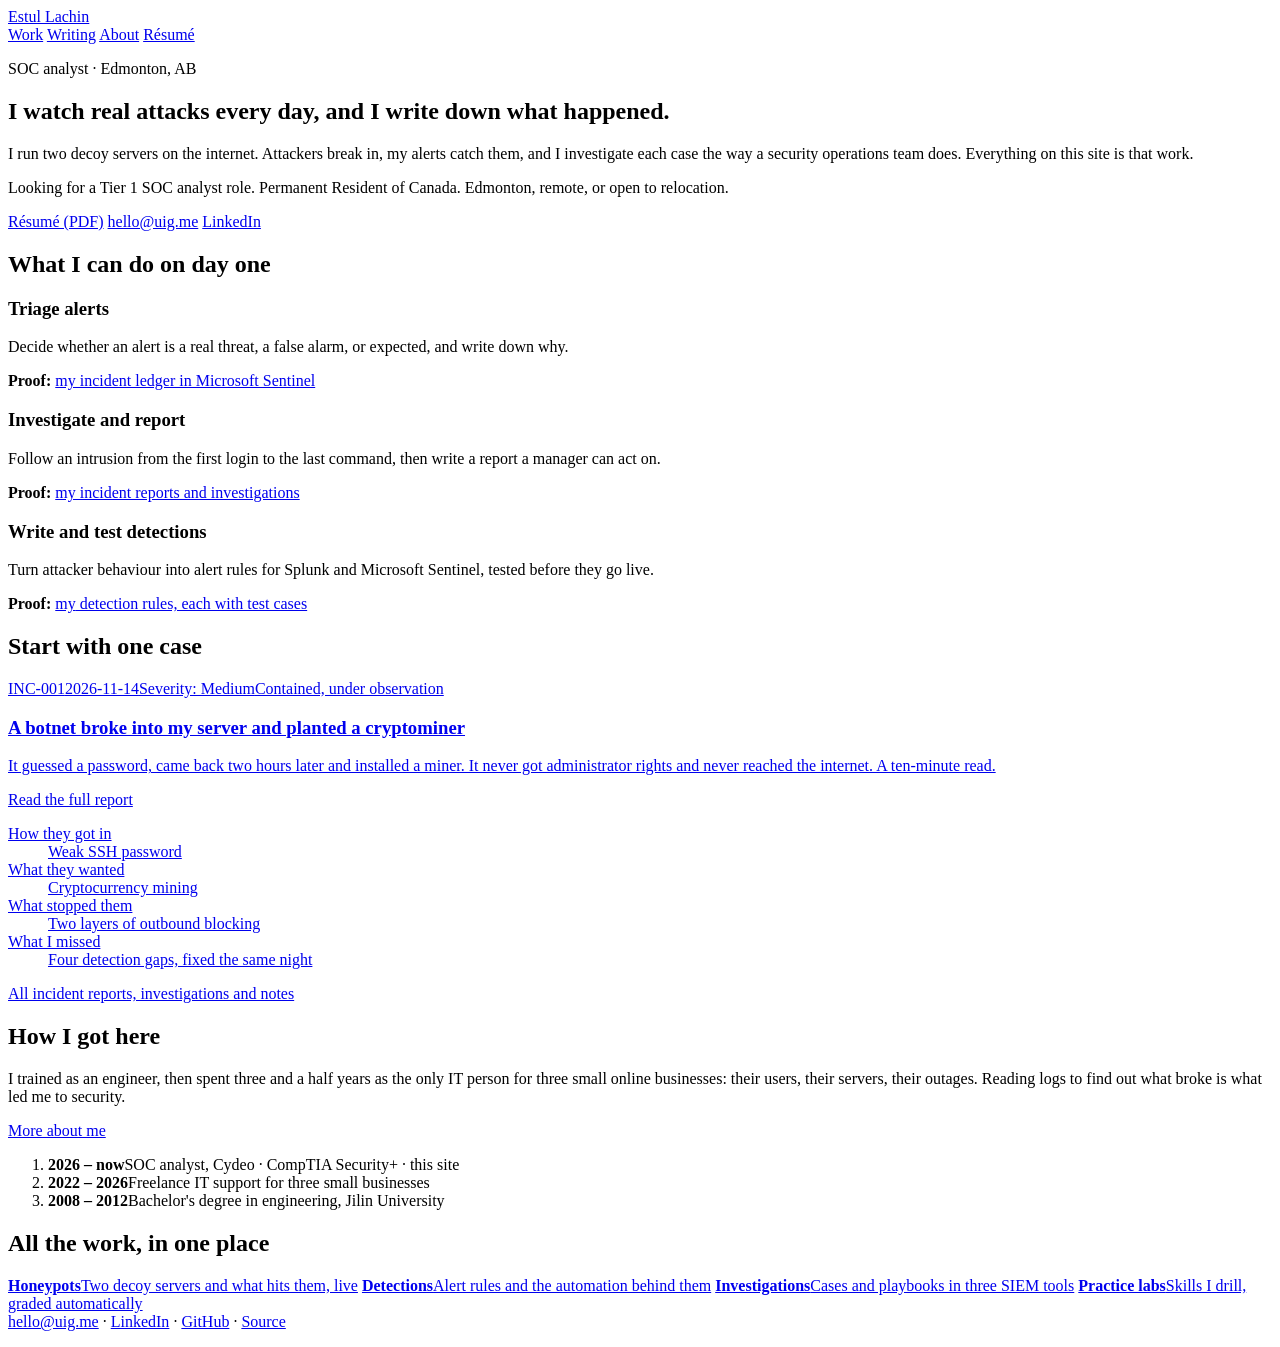
==== site/index.html @ 26e4d9d9 "Writing replaces Incident reports and Notes: nav, links, pages removed (they live in the writing rep" ====
<!doctype html>
<html lang="en">
<head>
<meta charset="utf-8">
<meta name="viewport" content="width=device-width, initial-scale=1">
<meta http-equiv="Content-Security-Policy" content="default-src 'none'; script-src 'self'; style-src 'self'; img-src 'self'; connect-src 'self' https://raw.githubusercontent.com; base-uri 'none'; form-action 'none'">
<meta name="referrer" content="strict-origin-when-cross-origin">
<title>Estul Lachin · SOC analyst, Edmonton</title>
<meta name="description" content="Estul Lachin, SOC analyst in Edmonton, AB. I run decoy servers, detect what attackers do on them and investigate every case.">
<meta property="og:title" content="Estul Lachin · SOC analyst, Edmonton">
<meta property="og:description" content="Estul Lachin, SOC analyst in Edmonton, AB. I run decoy servers, detect what attackers do on them and investigate every case.">
<meta property="og:url" content="https://uig.me/">
<meta property="og:type" content="profile">
<link rel="canonical" href="https://uig.me/">
<meta property="og:image" content="https://uig.me/og-image.png">
<meta property="og:image:width" content="1200">
<meta property="og:image:height" content="630">
<meta property="og:image:alt" content="Estul Lachin, SOC analyst: real attacks, detected and written up">
<meta name="twitter:card" content="summary_large_image">
<link rel="icon" href="/favicon.svg" type="image/svg+xml">
<link rel="icon" href="/favicon.ico" sizes="32x32">
<link rel="apple-touch-icon" href="/apple-touch-icon.png">
<link rel="stylesheet" href="/style.css">
<link rel="stylesheet" href="/home.css">
<script defer src="/app.js"></script>
<script type="application/ld+json">
{"@context": "https://schema.org", "@type": "Person", "name": "Estul Lachin", "url": "https://uig.me/",
 "jobTitle": "Cybersecurity analyst",
 "email": "mailto:hello@uig.me",
 "address": {"@type": "PostalAddress", "addressLocality": "Edmonton", "addressRegion": "AB", "addressCountry": "CA"},
 "sameAs": ["https://www.linkedin.com/in/estul-lachin", "https://github.com/estul-lachin", "https://www.credly.com/users/estul"]}
</script>
</head>
<body class="wide">
<header class="site-header">
  <div class="wrap">
    <a class="brand" href="/" aria-current="page">Estul Lachin</a>
    <nav>
      <a href="/#work">Work</a>
      <a href="/writing/">Writing</a>
      <a href="/about/">About</a>
      <a href="/Estul-Lachin-Resume.pdf">Résumé</a>
    </nav>
  </div>
</header>

<main>
  <section class="hero">
    <div class="wrap">
      <div class="hero-text">
        <p class="kicker">SOC analyst · Edmonton, AB</p>
        <h1>I watch real attacks every day, and I write down what happened.</h1>
        <p class="lead">I run two decoy servers on the internet. Attackers break in, my alerts catch them, and I
          investigate each case the way a security operations team does. Everything on this site is that work.</p>
        <p class="seeking">Looking for a Tier 1 SOC analyst role. Permanent Resident of Canada. Edmonton, remote,
          or open to relocation.</p>
        <p class="actions">
          <a class="button" href="/Estul-Lachin-Resume.pdf" type="application/pdf">Résumé (PDF)</a>
          <a class="button secondary" href="mailto:hello@uig.me">hello@uig.me</a>
          <a class="button secondary" href="https://www.linkedin.com/in/estul-lachin">LinkedIn</a>
        </p>
      </div>
      <div class="live" id="live" hidden>
        <div class="panel">
          <p class="panel-head">On my honeypot in the last hour</p>
          <ol class="feed" id="feed" aria-live="off"></ol>
        </div>
        <p class="note"><span id="feed-note">Real traffic, published without IP addresses.</span>
          <a href="/honeypot/">Watch it live</a></p>
      </div>
    </div>
  </section>

  <section class="band tint">
    <div class="wrap">
      <h2>What I can do on day one</h2>
      <div class="cards">
        <article>
          <h3>Triage alerts</h3>
          <p>Decide whether an alert is a real threat, a false alarm, or expected, and write down why.</p>
          <p class="proof"><strong>Proof:</strong> <a href="/investigations/#incidents">my incident ledger in Microsoft Sentinel</a></p>
        </article>
        <article>
          <h3>Investigate and report</h3>
          <p>Follow an intrusion from the first login to the last command, then write a report a manager can act on.</p>
          <p class="proof"><strong>Proof:</strong> <a href="/writing/">my incident reports and investigations</a></p>
        </article>
        <article>
          <h3>Write and test detections</h3>
          <p>Turn attacker behaviour into alert rules for Splunk and Microsoft Sentinel, tested before they go live.</p>
          <p class="proof"><strong>Proof:</strong> <a href="/detections/"><span id="det-rules">my</span> detection rules, each with test cases</a></p>
        </article>
      </div>
    </div>
  </section>

  <section class="band">
    <div class="wrap">
      <h2>Start with one case</h2>
      <a class="case" href="/writing/inc-001/">
        <div class="case-head"><span>INC-001</span><span>2026-11-14</span><span>Severity: Medium</span><span>Contained, under observation</span></div>
        <div class="case-body">
          <div class="case-main">
            <h3>A botnet broke into my server and planted a cryptominer</h3>
            <p>It guessed a password, came back two hours later and installed a miner. It never got administrator
              rights and never reached the internet. A ten-minute read.</p>
            <p class="go">Read the full report</p>
          </div>
          <dl>
            <dt>How they got in</dt><dd>Weak SSH password</dd>
            <dt>What they wanted</dt><dd>Cryptocurrency mining</dd>
            <dt>What stopped them</dt><dd>Two layers of outbound blocking</dd>
            <dt>What I missed</dt><dd>Four detection gaps, fixed the same night</dd>
          </dl>
        </div>
      </a>
      <p class="more-cases"><a href="/writing/">All incident reports, investigations and notes</a></p>
    </div>
  </section>

  <section class="band tint story">
    <div class="wrap">
      <div class="story-text">
        <h2>How I got here</h2>
        <p>I trained as an engineer, then spent three and a half years as the only IT person for three small online
          businesses: their users, their servers, their outages. Reading logs to find out what broke is what led me
          to security.</p>
        <p><a href="/about/">More about me</a></p>
      </div>
      <ol class="years">
        <li><b>2026 – now</b><span>SOC analyst, Cydeo · CompTIA Security+ · this site</span></li>
        <li><b>2022 – 2026</b><span>Freelance IT support for three small businesses</span></li>
        <li><b>2008 – 2012</b><span>Bachelor's degree in engineering, Jilin University</span></li>
      </ol>
    </div>
  </section>

  <section class="band" id="work">
    <div class="wrap">
      <h2>All the work, in one place</h2>
      <div class="tiles">
        <a href="/honeypot/"><strong>Honeypots</strong><span>Two decoy servers and what hits them, live</span><span class="live-num" id="hp-sessions"></span></a>
        <a href="/detections/"><strong>Detections</strong><span>Alert rules and the automation behind them</span><span class="live-num" id="det-incidents"></span></a>
        <a href="/investigations/"><strong>Investigations</strong><span>Cases and playbooks in three SIEM tools</span><span class="live-num" id="guide-playbooks"></span></a>
        <a href="/labs/"><strong>Practice labs</strong><span>Skills I drill, graded automatically</span></a>
      </div>
    </div>
  </section>
</main>

<footer class="site-footer">
  <div class="wrap">
    <a href="mailto:hello@uig.me">hello@uig.me</a> ·
    <a href="https://www.linkedin.com/in/estul-lachin">LinkedIn</a> ·
    <a href="https://github.com/estul-lachin">GitHub</a> ·
    <a href="https://github.com/estul-lachin/uig-home">Source</a>
    <p class="credit" id="updated"></p>
  </div>
</footer>
</body>
</html>
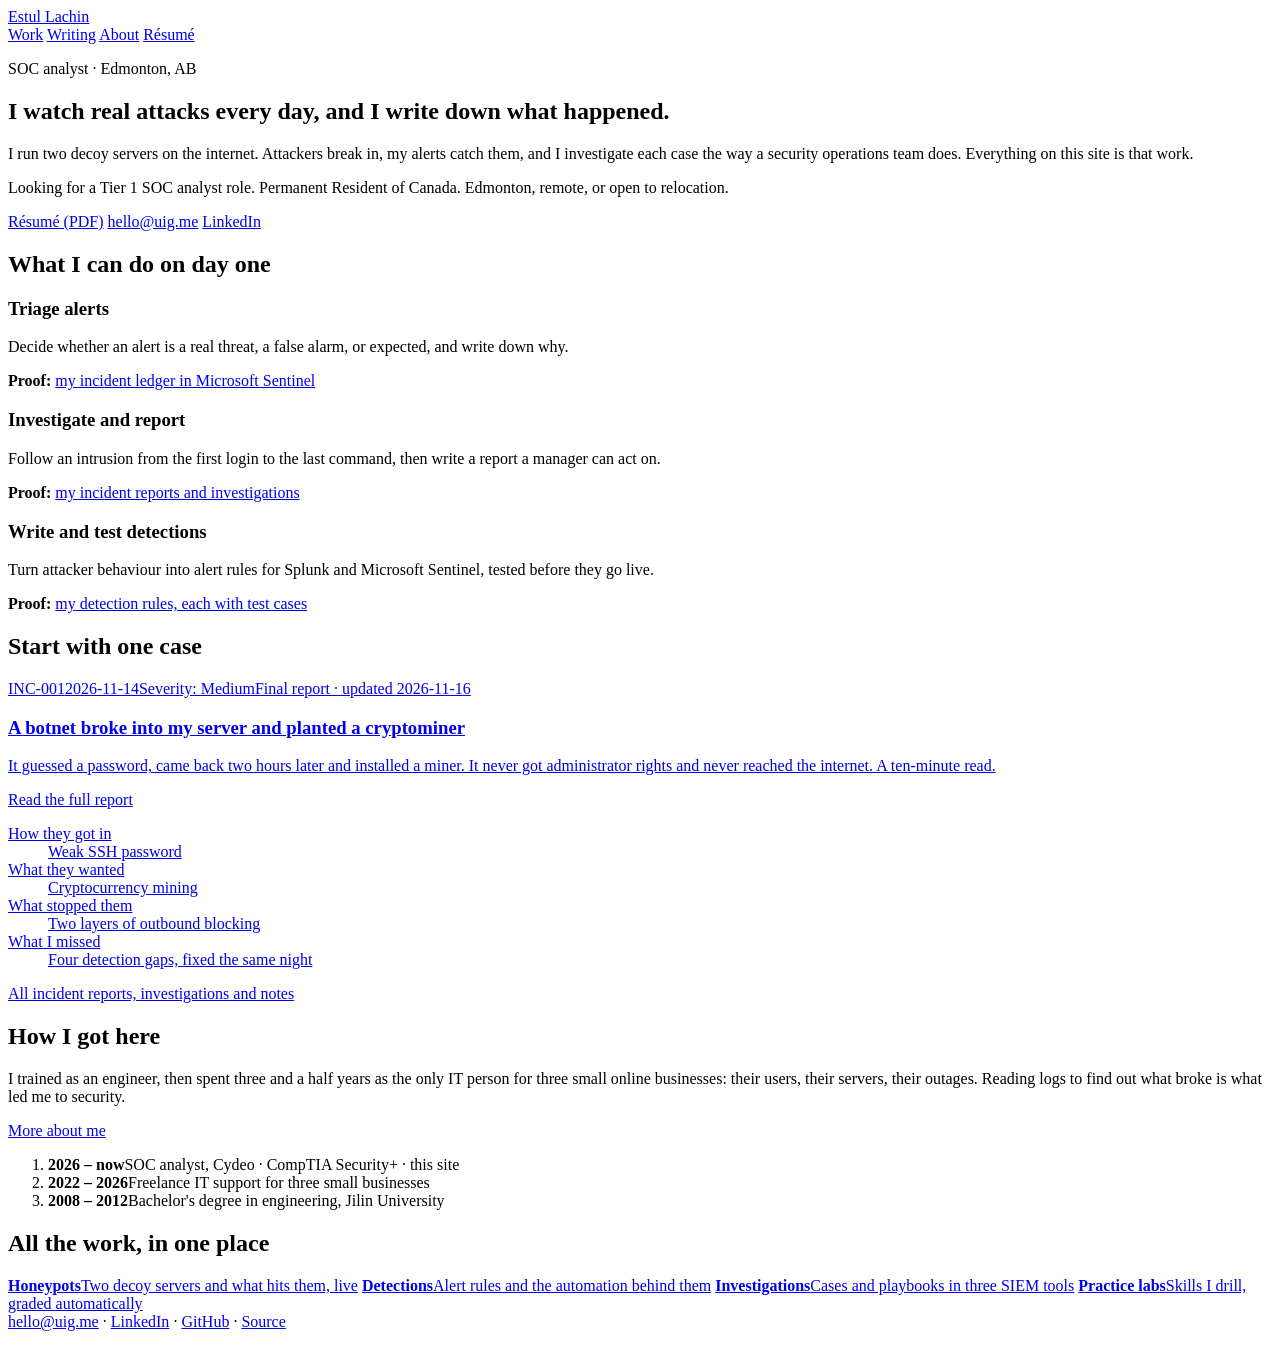
==== commit db623ae2: "Home: INC-001 card status is now Final report · updated 2026-11-16 Co-Authored-By: Claude Opus 5.5 <" ====
--- a/site/index.html
+++ b/site/index.html
@@ -98,7 +98,7 @@
     <div class="wrap">
       <h2>Start with one case</h2>
       <a class="case" href="/writing/inc-001/">
-        <div class="case-head"><span>INC-001</span><span>2026-11-14</span><span>Severity: Medium</span><span>Contained, under observation</span></div>
+        <div class="case-head"><span>INC-001</span><span>2026-11-14</span><span>Severity: Medium</span><span>Final report · updated 2026-11-16</span></div>
         <div class="case-body">
           <div class="case-main">
             <h3>A botnet broke into my server and planted a cryptominer</h3>
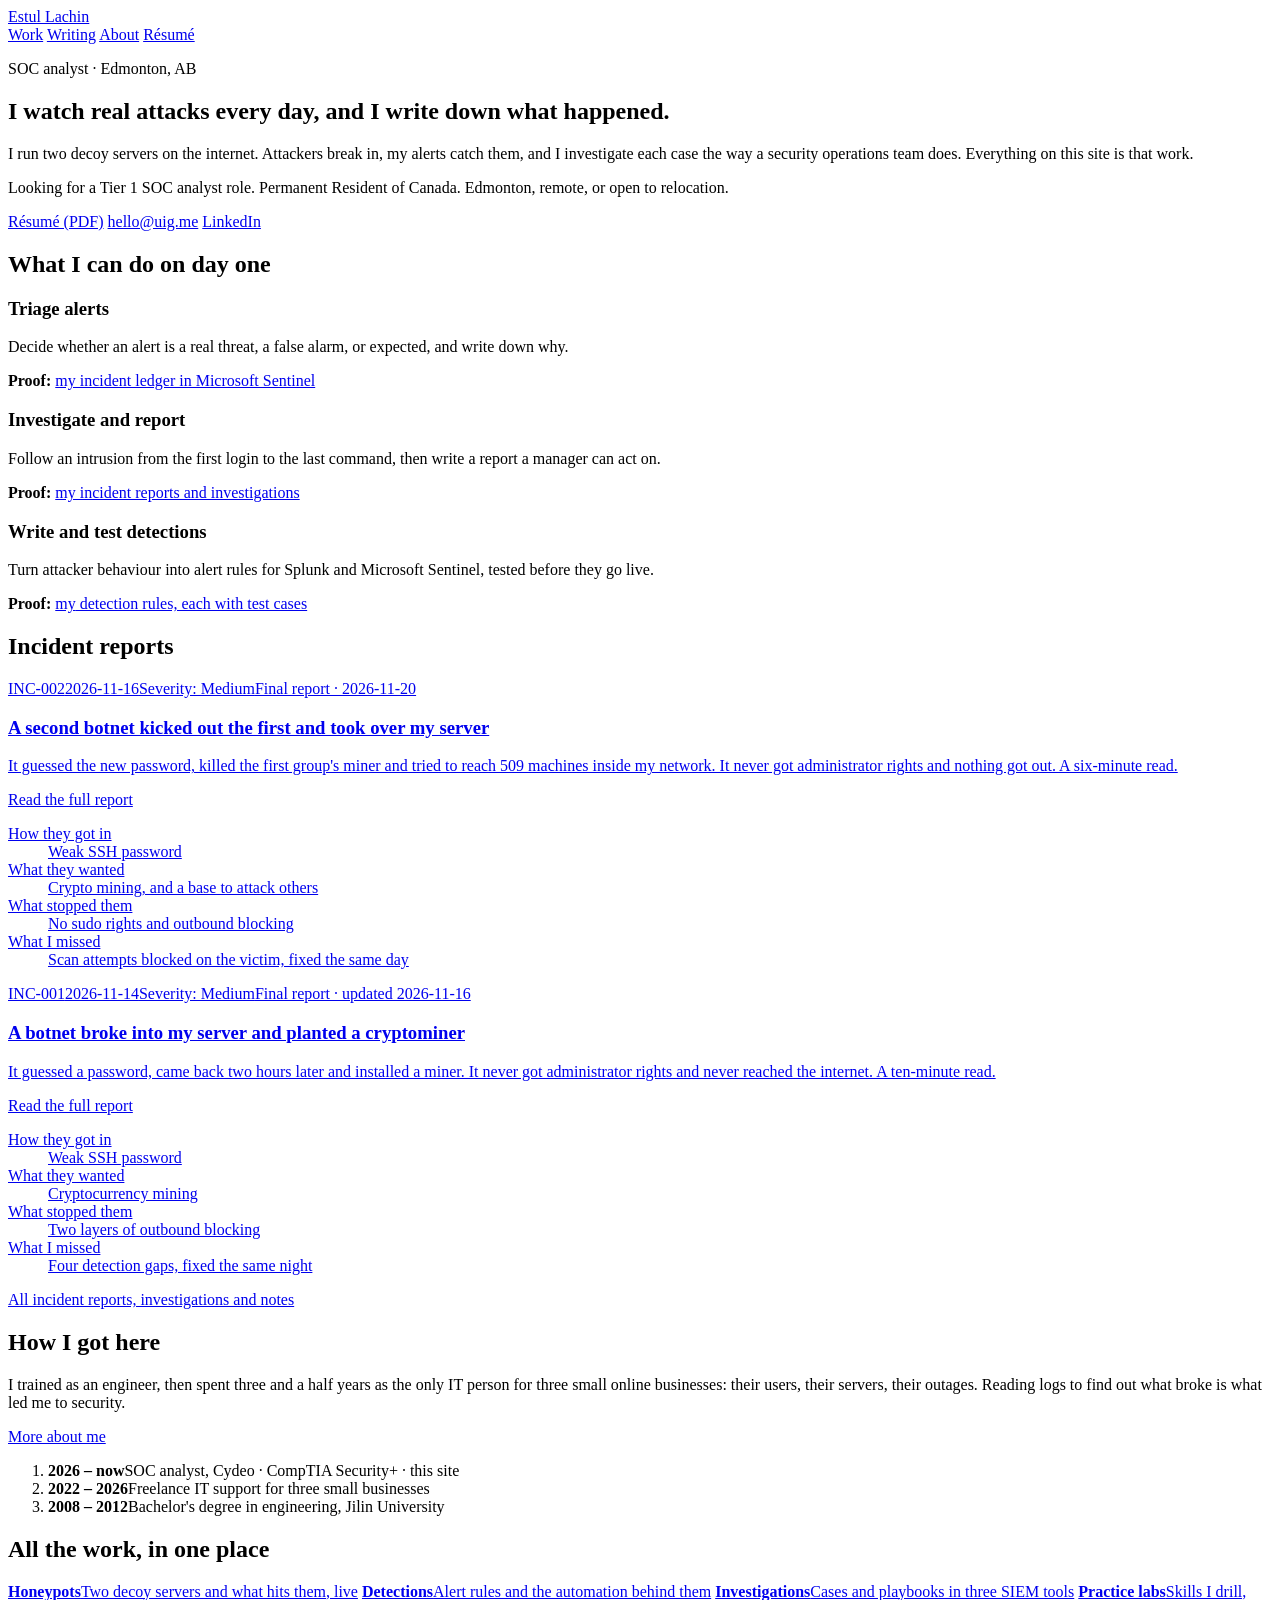
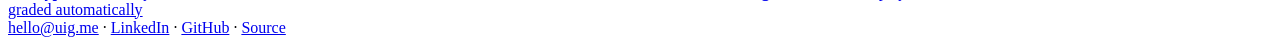
==== commit 1c893e3b: "Home: INC-002 card above INC-001; section is now Incident reports Co-Authored-By: Claude Opus 5.5 <n" ====
--- a/site/index.html
+++ b/site/index.html
@@ -96,7 +96,24 @@
 
   <section class="band">
     <div class="wrap">
-      <h2>Start with one case</h2>
+      <h2>Incident reports</h2>
+      <a class="case" href="/writing/inc-002/">
+        <div class="case-head"><span>INC-002</span><span>2026-11-16</span><span>Severity: Medium</span><span>Final report · 2026-11-20</span></div>
+        <div class="case-body">
+          <div class="case-main">
+            <h3>A second botnet kicked out the first and took over my server</h3>
+            <p>It guessed the new password, killed the first group's miner and tried to reach 509 machines inside my
+              network. It never got administrator rights and nothing got out. A six-minute read.</p>
+            <p class="go">Read the full report</p>
+          </div>
+          <dl>
+            <dt>How they got in</dt><dd>Weak SSH password</dd>
+            <dt>What they wanted</dt><dd>Crypto mining, and a base to attack others</dd>
+            <dt>What stopped them</dt><dd>No sudo rights and outbound blocking</dd>
+            <dt>What I missed</dt><dd>Scan attempts blocked on the victim, fixed the same day</dd>
+          </dl>
+        </div>
+      </a>
       <a class="case" href="/writing/inc-001/">
         <div class="case-head"><span>INC-001</span><span>2026-11-14</span><span>Severity: Medium</span><span>Final report · updated 2026-11-16</span></div>
         <div class="case-body">
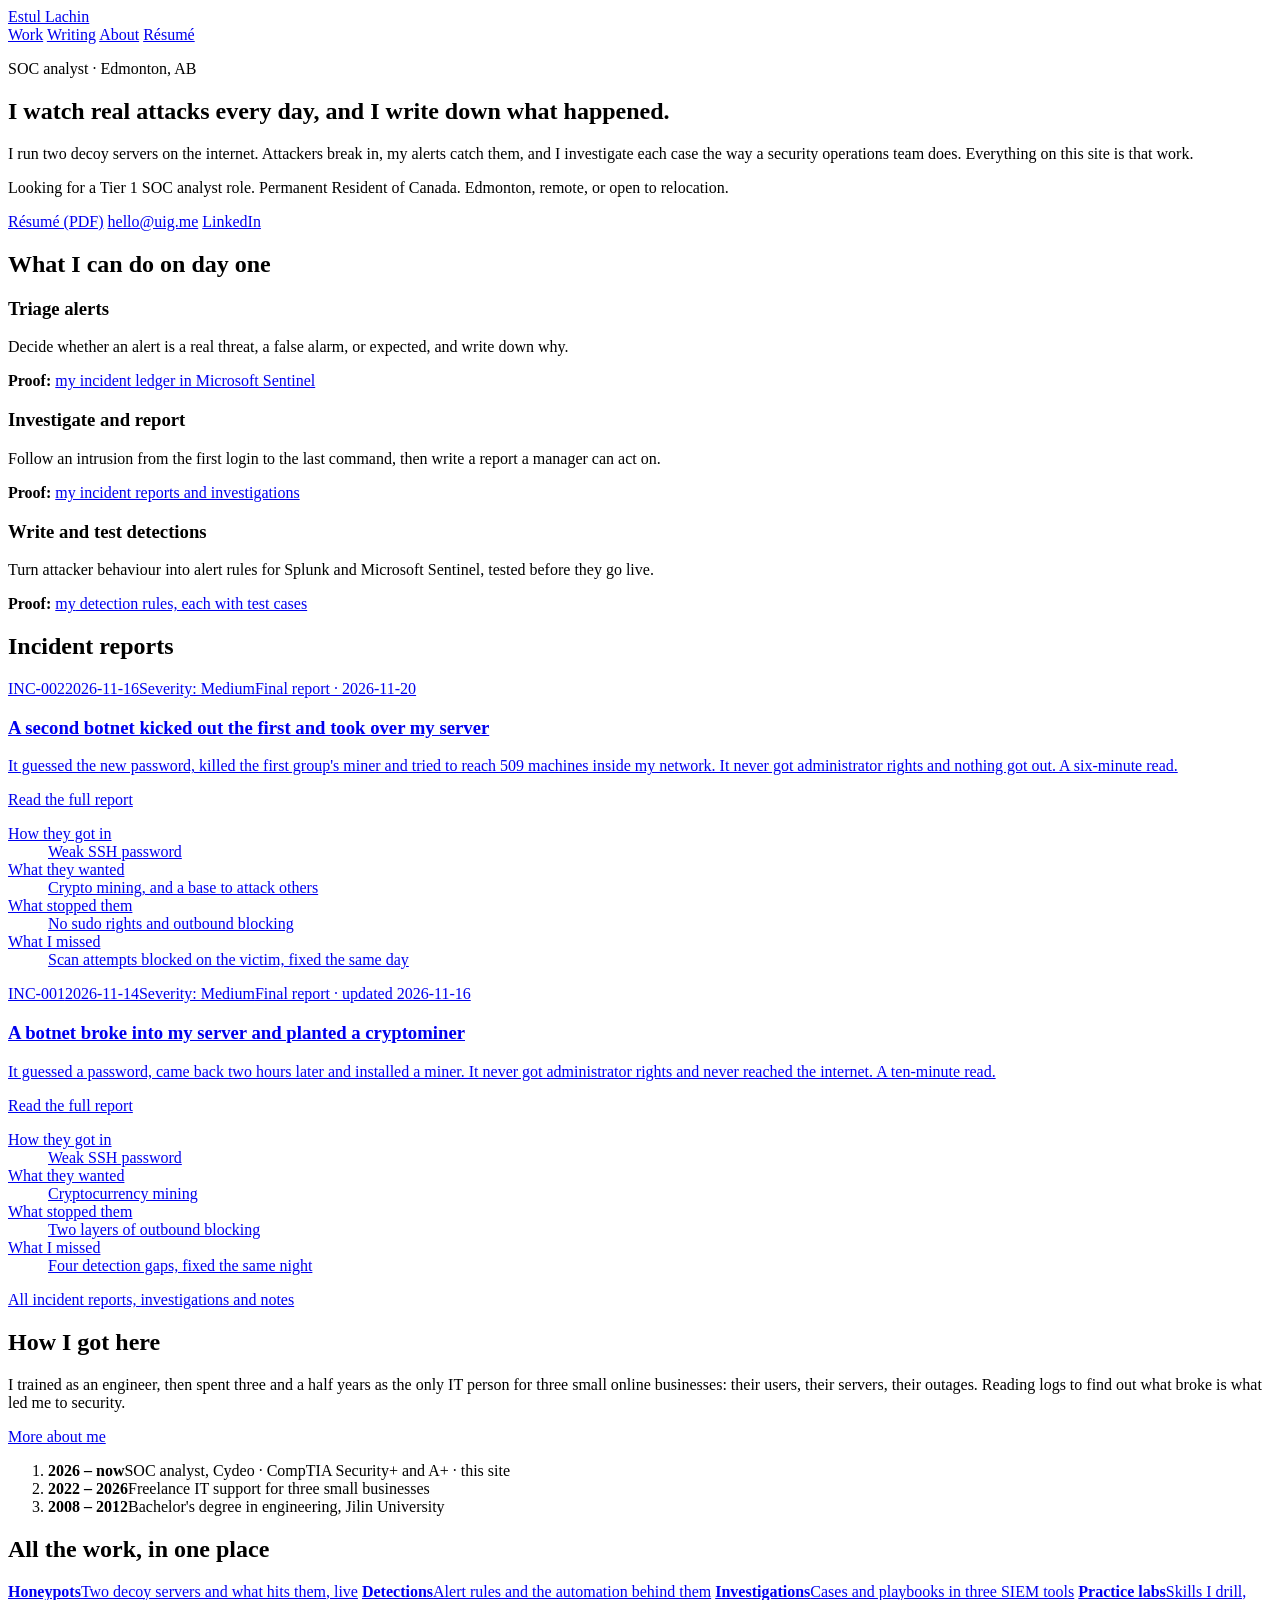
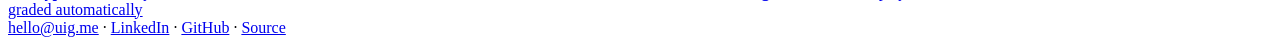
==== commit 5c0c01c3: "Add CompTIA A+ (passed Nov 2026) Co-Authored-By: Claude Opus 5.5 <noreply@anthropic.com> Claude-Sess" ====
--- a/site/index.html
+++ b/site/index.html
@@ -145,7 +145,7 @@
         <p><a href="/about/">More about me</a></p>
       </div>
       <ol class="years">
-        <li><b>2026 – now</b><span>SOC analyst, Cydeo · CompTIA Security+ · this site</span></li>
+        <li><b>2026 – now</b><span>SOC analyst, Cydeo · CompTIA Security+ and A+ · this site</span></li>
         <li><b>2022 – 2026</b><span>Freelance IT support for three small businesses</span></li>
         <li><b>2008 – 2012</b><span>Bachelor's degree in engineering, Jilin University</span></li>
       </ol>
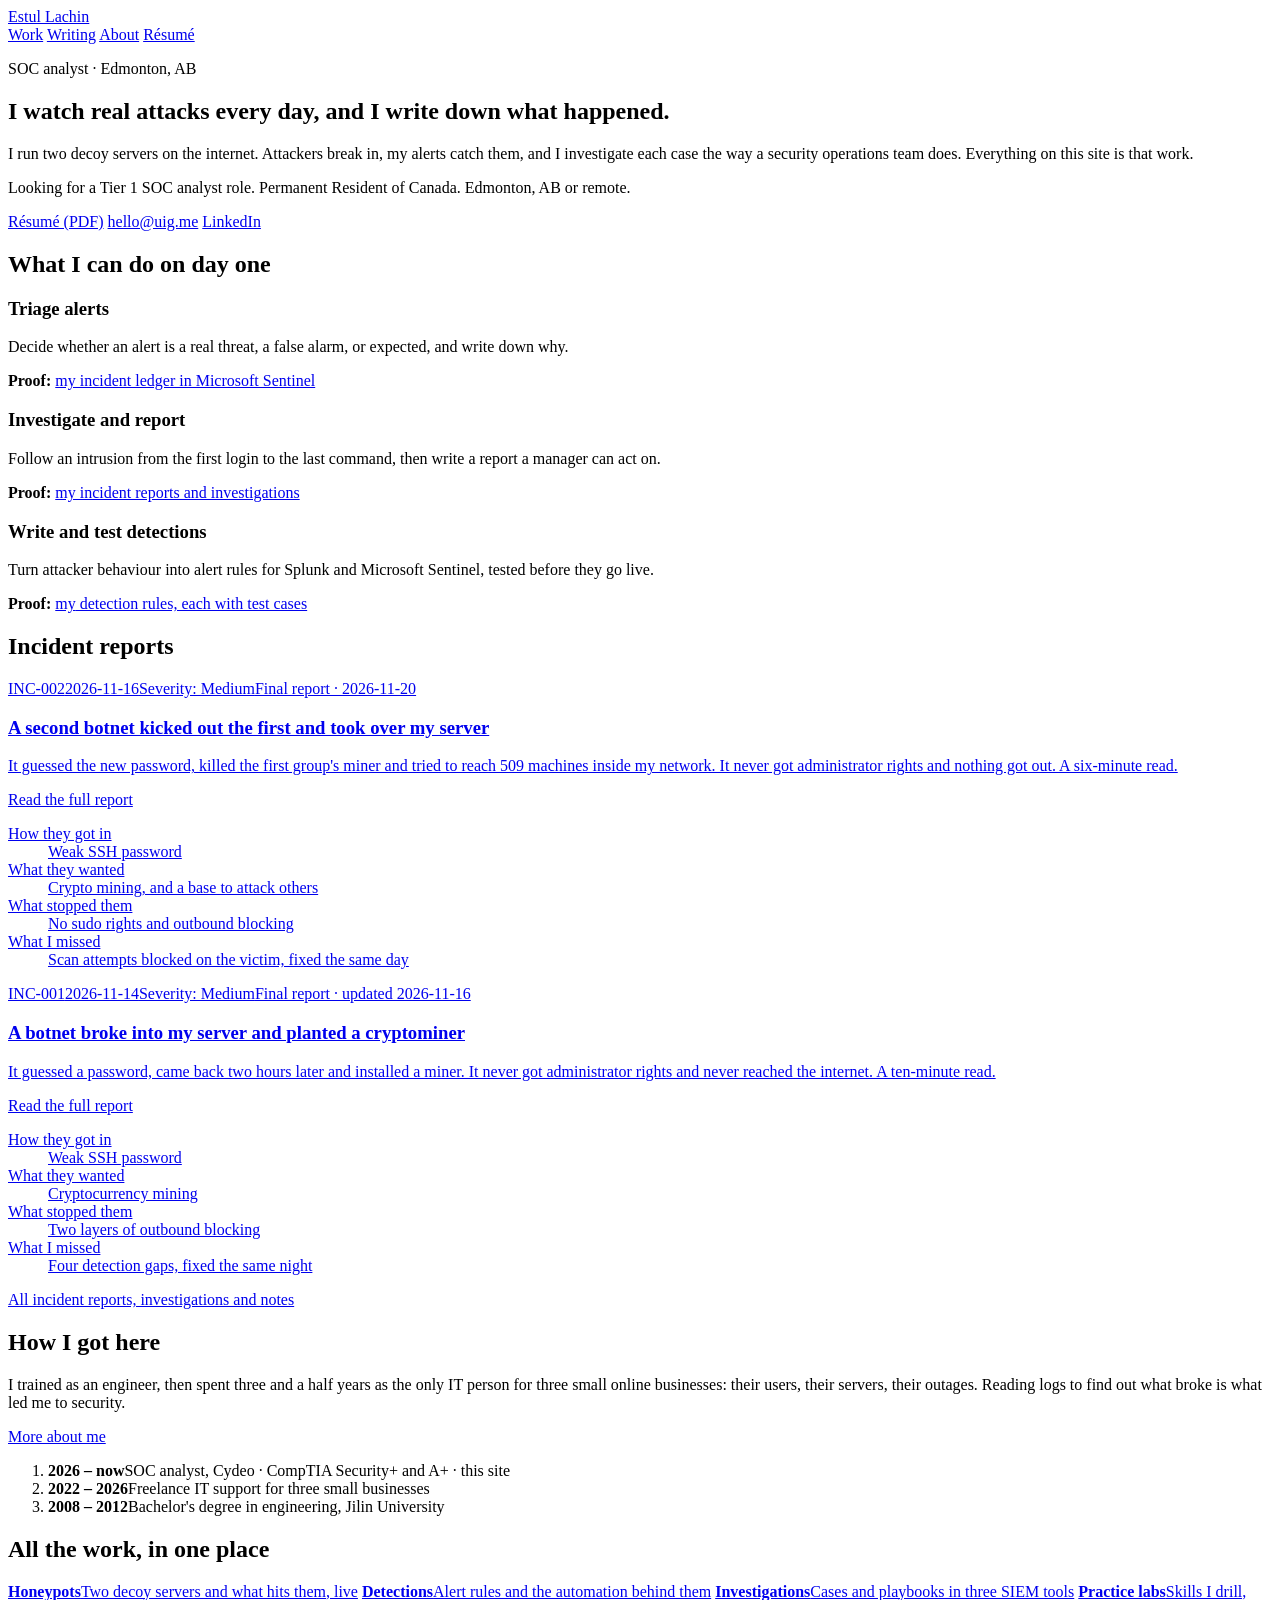
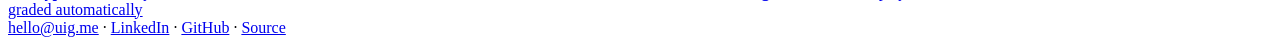
==== commit 7235aae7: "Update relocation status to Edmonton local or remote (cyber v23 PDF)" ====
--- a/site/index.html
+++ b/site/index.html
@@ -52,8 +52,8 @@
         <h1>I watch real attacks every day, and I write down what happened.</h1>
         <p class="lead">I run two decoy servers on the internet. Attackers break in, my alerts catch them, and I
           investigate each case the way a security operations team does. Everything on this site is that work.</p>
-        <p class="seeking">Looking for a Tier 1 SOC analyst role. Permanent Resident of Canada. Edmonton, remote,
-          or open to relocation.</p>
+        <p class="seeking">Looking for a Tier 1 SOC analyst role. Permanent Resident of Canada. Edmonton, AB or
+          remote.</p>
         <p class="actions">
           <a class="button" href="/Estul-Lachin-Resume.pdf" type="application/pdf">Résumé (PDF)</a>
           <a class="button secondary" href="mailto:hello@uig.me">hello@uig.me</a>
@@ -170,7 +170,7 @@
     <a href="mailto:hello@uig.me">hello@uig.me</a> ·
     <a href="https://www.linkedin.com/in/estul-lachin">LinkedIn</a> ·
     <a href="https://github.com/estul-lachin">GitHub</a> ·
-    <a href="https://github.com/estul-lachin/uig-home">Source</a>
+    <a href="https://github.com/estul-lachin/estul-lachin.github.io">Source</a>
     <p class="credit" id="updated"></p>
   </div>
 </footer>
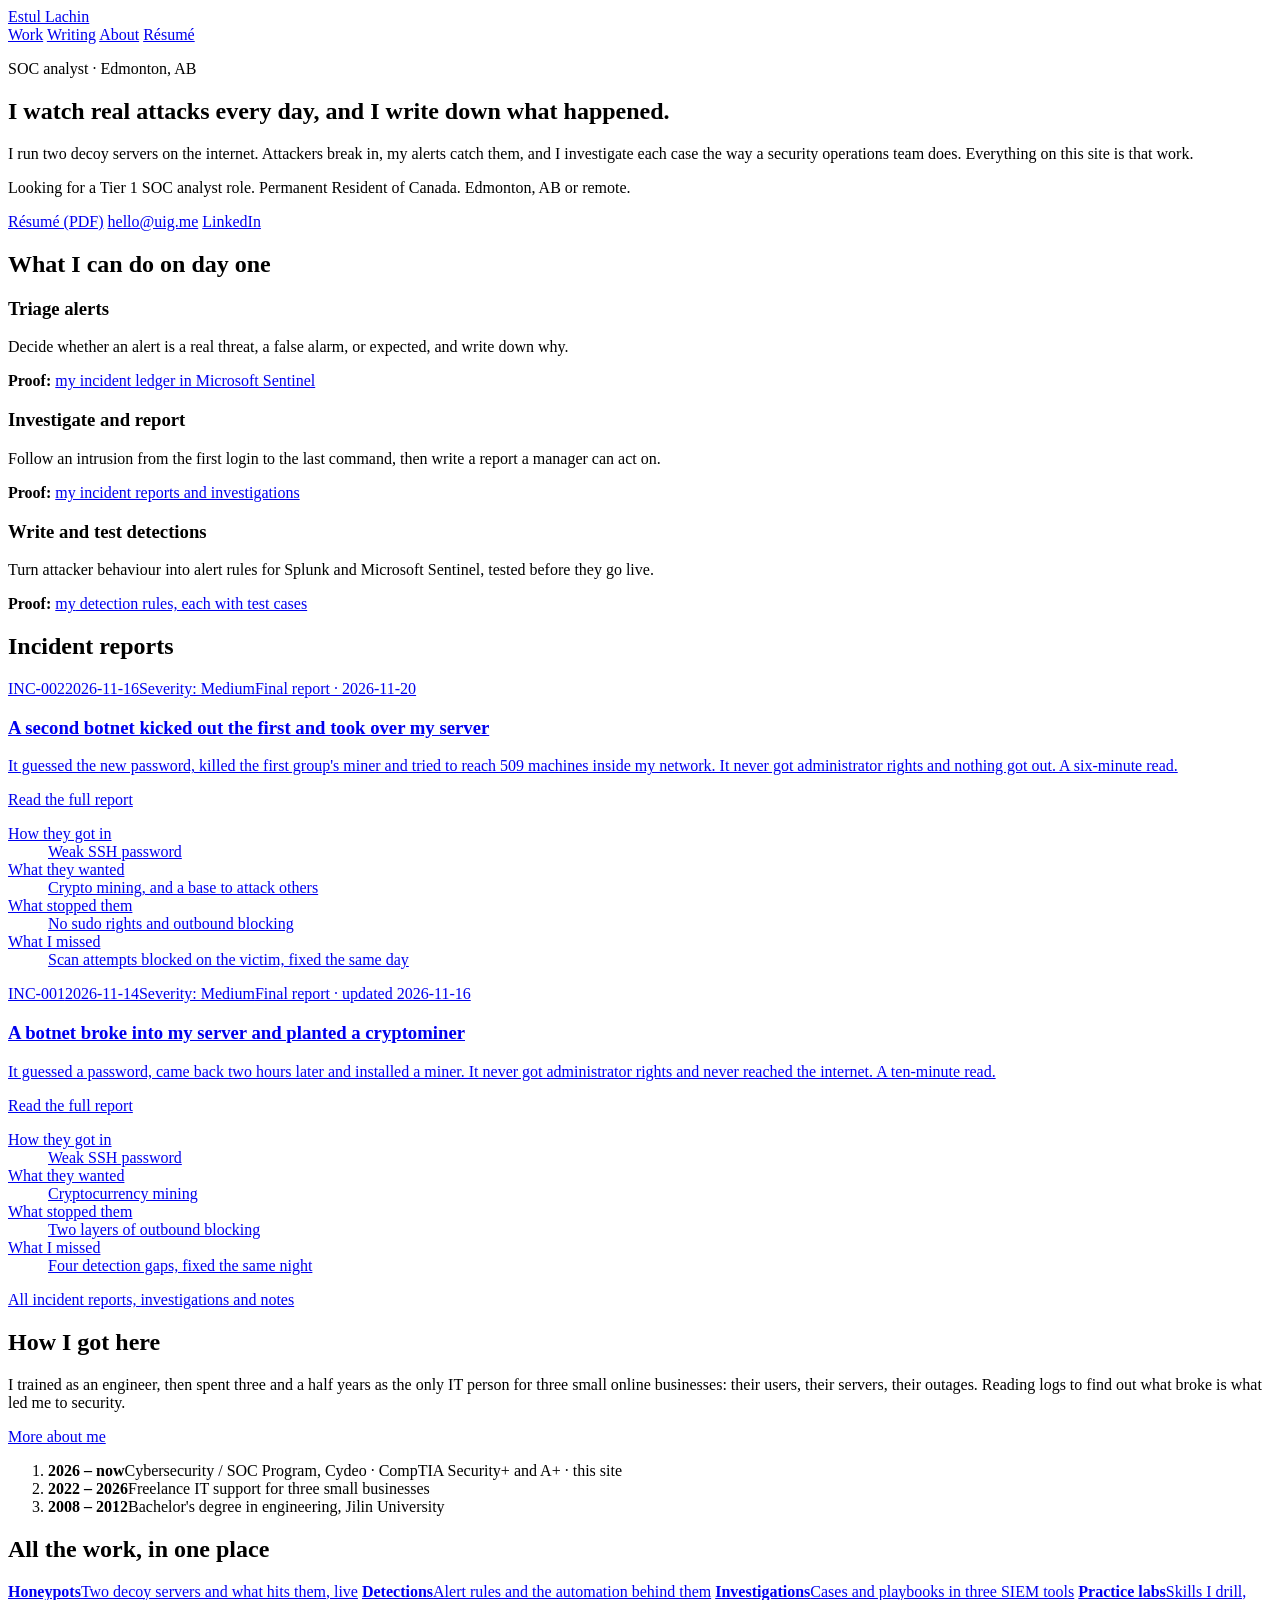
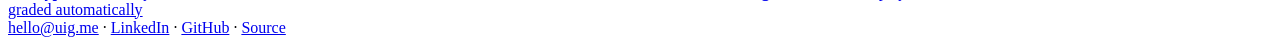
==== commit 95307993: "Clarify Cydeo entry as Cybersecurity / SOC Program and rebuild resume PDF" ====
--- a/site/index.html
+++ b/site/index.html
@@ -145,7 +145,7 @@
         <p><a href="/about/">More about me</a></p>
       </div>
       <ol class="years">
-        <li><b>2026 – now</b><span>SOC analyst, Cydeo · CompTIA Security+ and A+ · this site</span></li>
+        <li><b>2026 – now</b><span>Cybersecurity / SOC Program, Cydeo · CompTIA Security+ and A+ · this site</span></li>
         <li><b>2022 – 2026</b><span>Freelance IT support for three small businesses</span></li>
         <li><b>2008 – 2012</b><span>Bachelor's degree in engineering, Jilin University</span></li>
       </ol>
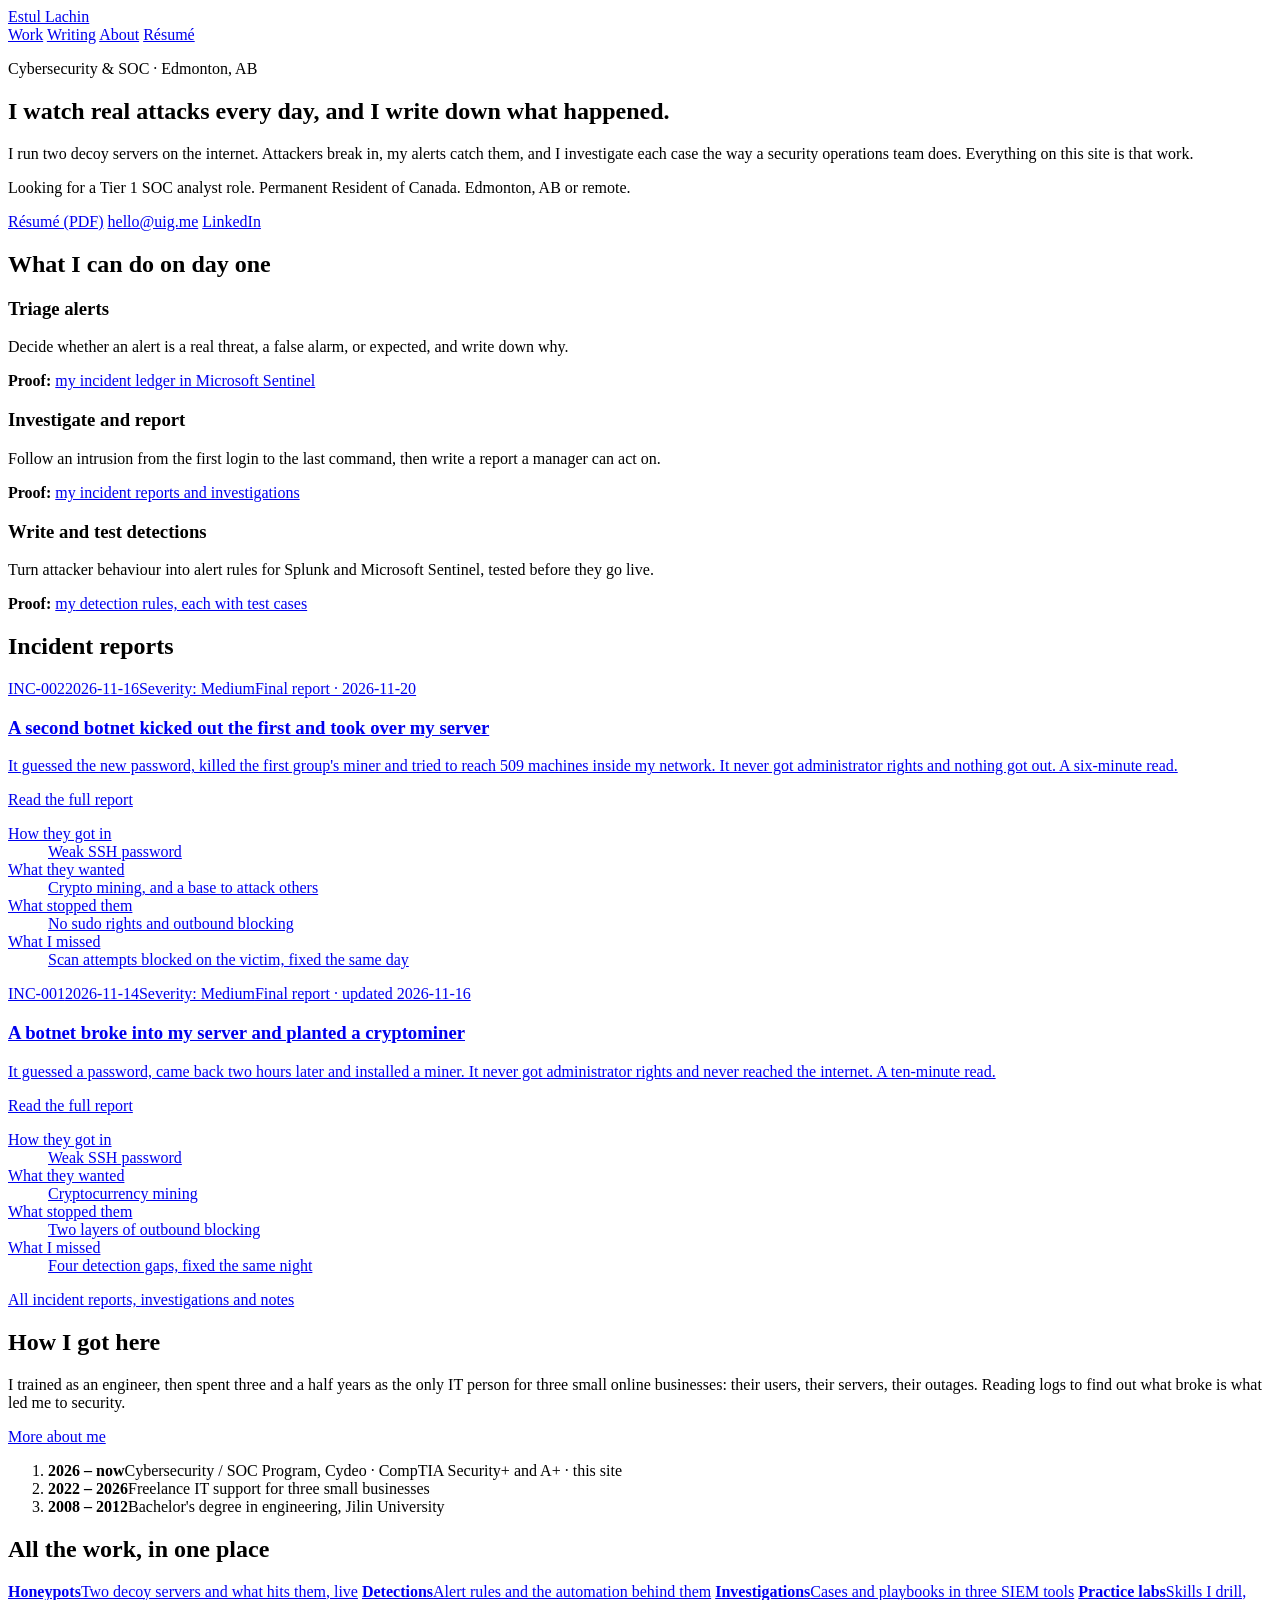
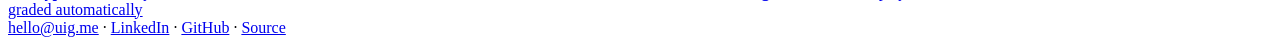
==== commit f268b6dc: "Update website headline and og-image to Cybersecurity & SOC · Edmonton, AB" ====
--- a/site/index.html
+++ b/site/index.html
@@ -5,17 +5,17 @@
 <meta name="viewport" content="width=device-width, initial-scale=1">
 <meta http-equiv="Content-Security-Policy" content="default-src 'none'; script-src 'self'; style-src 'self'; img-src 'self'; connect-src 'self' https://raw.githubusercontent.com; base-uri 'none'; form-action 'none'">
 <meta name="referrer" content="strict-origin-when-cross-origin">
-<title>Estul Lachin · SOC analyst, Edmonton</title>
-<meta name="description" content="Estul Lachin, SOC analyst in Edmonton, AB. I run decoy servers, detect what attackers do on them and investigate every case.">
-<meta property="og:title" content="Estul Lachin · SOC analyst, Edmonton">
-<meta property="og:description" content="Estul Lachin, SOC analyst in Edmonton, AB. I run decoy servers, detect what attackers do on them and investigate every case.">
+<title>Estul Lachin · Cybersecurity &amp; SOC, Edmonton</title>
+<meta name="description" content="Estul Lachin · Cybersecurity &amp; SOC in Edmonton, AB. I run decoy servers, detect what attackers do on them and investigate every case.">
+<meta property="og:title" content="Estul Lachin · Cybersecurity &amp; SOC, Edmonton">
+<meta property="og:description" content="Estul Lachin · Cybersecurity &amp; SOC in Edmonton, AB. I run decoy servers, detect what attackers do on them and investigate every case.">
 <meta property="og:url" content="https://uig.me/">
 <meta property="og:type" content="profile">
 <link rel="canonical" href="https://uig.me/">
 <meta property="og:image" content="https://uig.me/og-image.png">
 <meta property="og:image:width" content="1200">
 <meta property="og:image:height" content="630">
-<meta property="og:image:alt" content="Estul Lachin, SOC analyst: real attacks, detected and written up">
+<meta property="og:image:alt" content="Estul Lachin · Cybersecurity &amp; SOC: real attacks, detected and written up">
 <meta name="twitter:card" content="summary_large_image">
 <link rel="icon" href="/favicon.svg" type="image/svg+xml">
 <link rel="icon" href="/favicon.ico" sizes="32x32">
@@ -48,7 +48,7 @@
   <section class="hero">
     <div class="wrap">
       <div class="hero-text">
-        <p class="kicker">SOC analyst · Edmonton, AB</p>
+        <p class="kicker">Cybersecurity &amp; SOC · Edmonton, AB</p>
         <h1>I watch real attacks every day, and I write down what happened.</h1>
         <p class="lead">I run two decoy servers on the internet. Attackers break in, my alerts catch them, and I
           investigate each case the way a security operations team does. Everything on this site is that work.</p>
